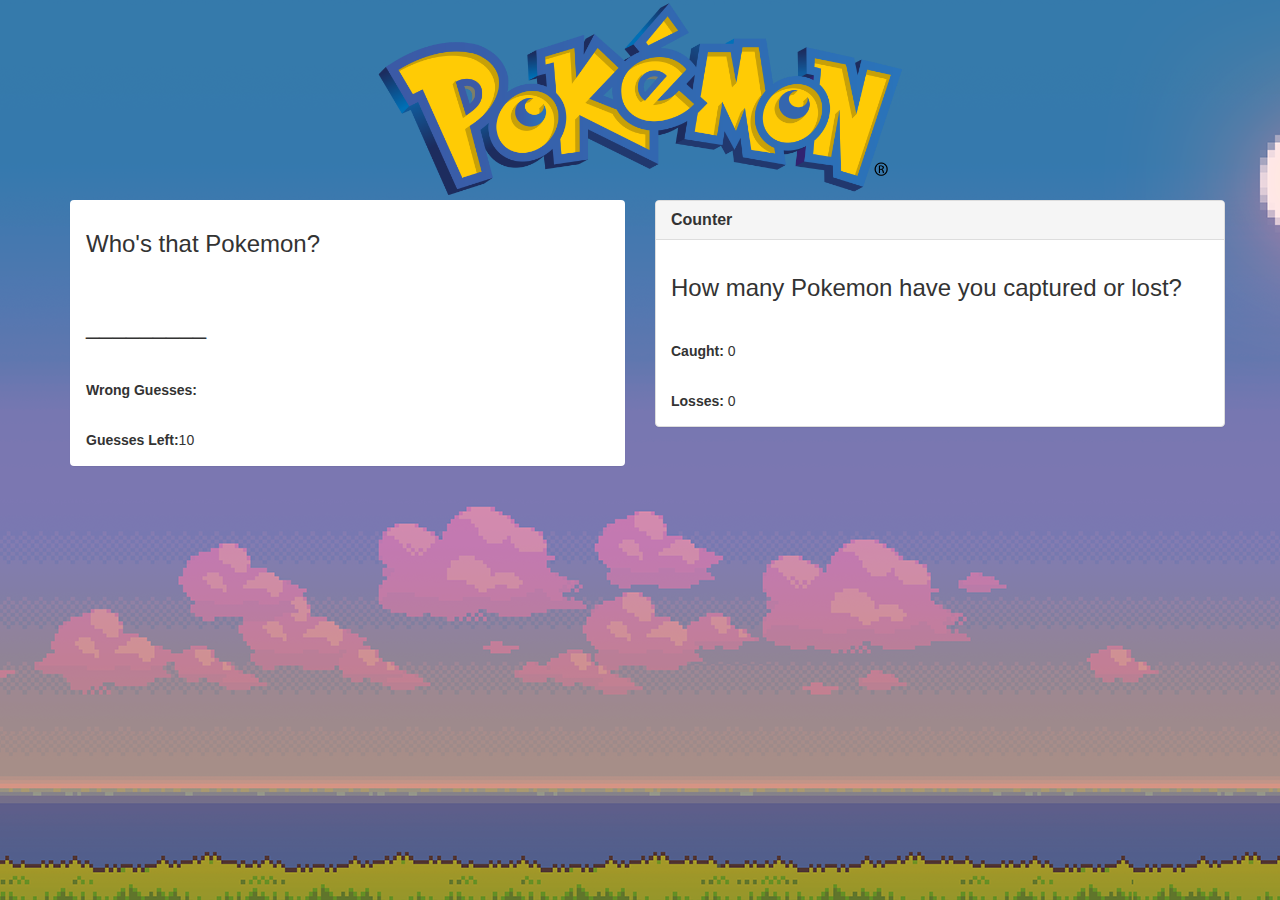
==== index3.html @ 161a58c6 "Second Upload" ====
<!DOCTYPE html>
<html>
<head>
	<title>Hangman: Pokemon Edition</title>
	<link rel="stylesheet" href="https://maxcdn.bootstrapcdn.com/bootstrap/3.3.7/css/bootstrap.min.css" integrity="sha384-BVYiiSIFeK1dGmJRAkycuHAHRg32OmUcww7on3RYdg4Va+PmSTsz/K68vbdEjh4u" crossorigin="anonymous">
	<link rel="stylesheet" href="assets/css/style.css">
</head>
<body>

<div class="container">
	<div class="row">
		<div class="col-xs-12 center-block">
			<img src="assets/images/pokemon3.png" class="center-block" height="200px">
		</div>	
	</div>
		
			
			
		


	<div class="row">
		<div class="col-lg-6">
			<div class="panel panel-defaul">
				<div class="panel-heading">
					<h3>Who's that Pokemon?</h3>
				</div>
				<div class="panel-body">
					<h3 id="wordBlanks">_________</h3>
				</div>

					<div class="panel-body">
						<strong>Wrong Guesses: </strong> <span id="wrongGuesses"></span>
					</div>

					<div class="panel-body">
						<strong>Guesses Left:</strong><span id="guessesLeft"></span>
					</div>
			</div>
		</div>

		<div class="row">
			<div class="col-lg-6">
			<div class="panel panel-default">
				<div class="panel-heading">
					<h3 class="panel-title"><strong>Counter</strong></h3>
				</div>
				<div class="panel-body">
					<h3 id="wordBlanks">How many Pokemon have you captured or lost?</h3>
				</div>
				<div class="panel-body">
					<strong>Caught: </strong> <span id="winCounter">0</span>
				</div>
				<div class="panel-body">
					<strong>Losses: </strong><span id="lossCounter">0</span>
				</div>
			</div>
			</div>
		</div>
		
	</div>
</div>

<script type="text/javascript">
	// array of words
var wordList = ['pikachu', 'bulbasuar', 'squirtle', 'charmander', 'dragonite', 'caterpie', 'meowth', 'psyduck', 'mewtwo']
var chosenWord = "";
var lettersInChosenWord = [];
var numberBlanks = 0;
var blanksAndSuccesses = [];
var wrongGuesses = [];


// Game Counters
var winCounter = 0;
var lossCounter = 0;
var numberGuesses = 10;

// To Start Game
function startGame () {
	numberGuesses = 10;
	chosenWord = wordList[Math.floor(Math.random() * wordList.length)];
	lettersInChosenWord = chosenWord.split("");
	numberBlanks = lettersInChosenWord.length;

	console.log(chosenWord);

	blanksAndSuccesses = [];
	wrongGuesses = [];

	for ( var i = 0; i < numberBlanks; i++) {
		blanksAndSuccesses.push("_");
	}

	console.log(blanksAndSuccesses);

	document.getElementById("guessesLeft").innerHTML = numberGuesses;
	document.getElementById("wordBlanks").innerHTML = blanksAndSuccesses.join("");
	document.getElementById("wrongGuesses").innerHTML = wrongGuesses.join("");
}

// To check all of the comparisons for matches.
function checkLetters(letter) {

	var letterInWord = false; 

	for (var i=0; i<numberBlanks; i++) {
		if(chosenWord[i] == letter) {
			letterInWord = true; 
 		}
	}

	if(letterInWord){
		for (var i=0; i<numberBlanks; i++){
			if(chosenWord[i] == letter) {
				blanksAndSuccesses[i] = letter; 
			}
		}
		console.log(blanksAndSuccesses); 
	}
	
	else {
		wrongGuesses.push(letter);
		numberGuesses--; 
	}
}

// Complete a round of the game
function roundComplete() {
	console.log("winCount: " + winCounter +" | lossCount: " + lossCounter + " | numberGuesses: " + numberGuesses);
	document.getElementById("guessesLeft").innerHTML = numberGuesses;
	document.getElementById("wordBlanks").innerHTML = blanksAndSuccesses.join(" ");
	document.getElementById("wrongGuesses").innerHTML = wrongGuesses.join(" ");

	if (lettersInChosenWord.toString() == blanksAndSuccesses.toString()) {
		winCounter++;
		alert("You Win!");

		document.getElementById("winCounter").innerHTML = winCounter
		startGame();
	}
	else if(numberGuesses == 0) {
		lossCounter++;
		alert("You Lose!");

	document.getElementById("lossCounter").innerHTML = lossCounter;
	startGame();
	}
}

// Main process of the game
startGame();

document.onkeyup = function (event) {
	 letterGuessed = String.fromCharCode(event.keycode).toLowerCase();
	checkLetters(letterGuessed);
	roundComplete();
}
</script>


</body>
</html>
---- assets/css/style.css ----
body {
	background: url(../images/background.png);
}
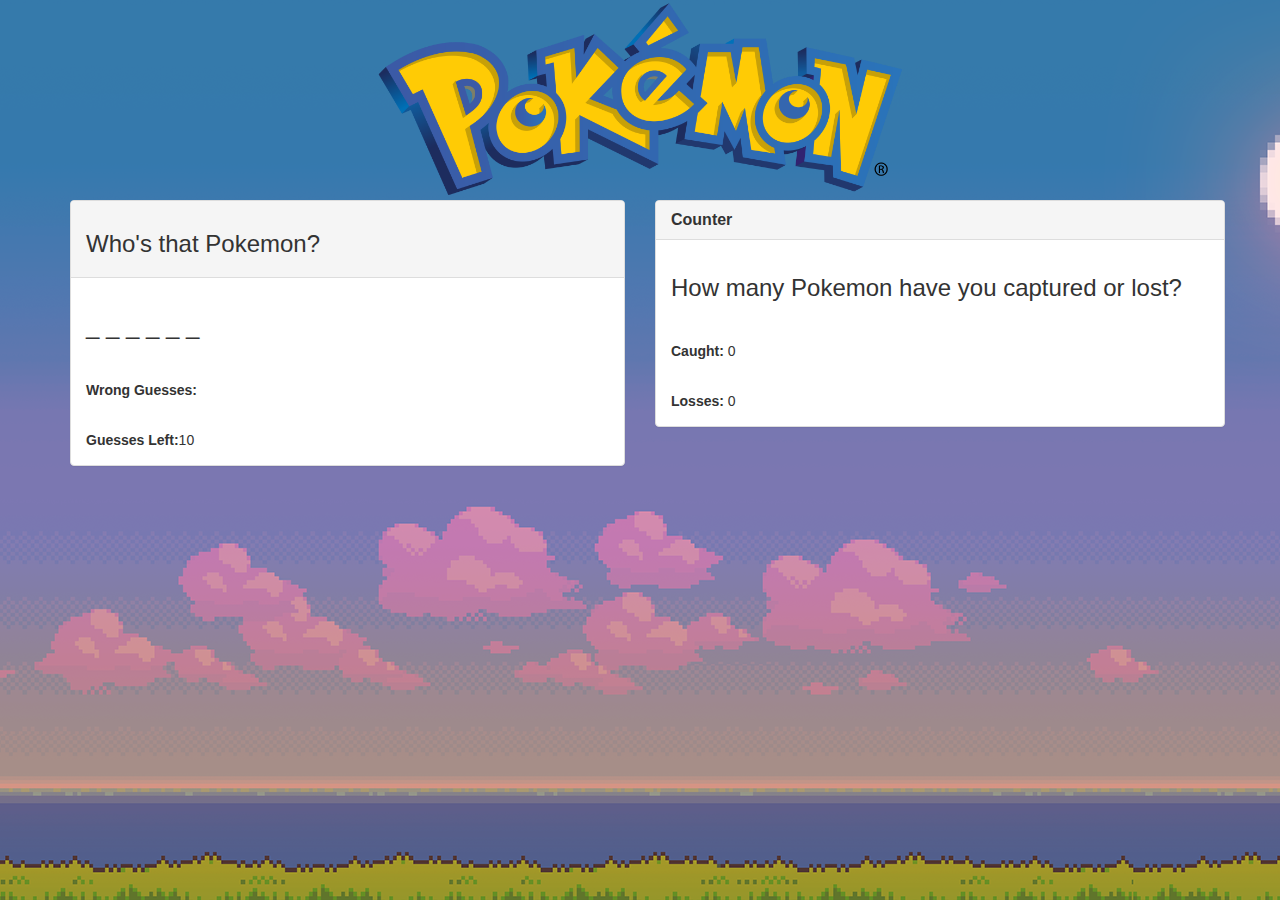
==== commit f32133ca: "Second upload with fixes to js and html" ====
--- a/index3.html
+++ b/index3.html
@@ -21,7 +21,7 @@
 
 	<div class="row">
 		<div class="col-lg-6">
-			<div class="panel panel-defaul">
+			<div class="panel panel-default">
 				<div class="panel-heading">
 					<h3>Who's that Pokemon?</h3>
 				</div>
@@ -63,7 +63,7 @@
 
 <script type="text/javascript">
 	// array of words
-var wordList = ['pikachu', 'bulbasuar', 'squirtle', 'charmander', 'dragonite', 'caterpie', 'meowth', 'psyduck', 'mewtwo']
+var wordList = ['pikachu', 'bulbasaur', 'squirtle', 'charmander', 'dragonite', 'caterpie', 'meowth', 'psyduck', 'mewtwo', 'articuno', 'zapdos', 'moltres', 'snorlax', 'chansey', 'pidgeotto'];
 var chosenWord = "";
 var lettersInChosenWord = [];
 var numberBlanks = 0;
@@ -95,8 +95,8 @@
 	console.log(blanksAndSuccesses);
 
 	document.getElementById("guessesLeft").innerHTML = numberGuesses;
-	document.getElementById("wordBlanks").innerHTML = blanksAndSuccesses.join("");
-	document.getElementById("wrongGuesses").innerHTML = wrongGuesses.join("");
+	document.getElementById("wordBlanks").innerHTML = blanksAndSuccesses.join(" ");
+	document.getElementById("wrongGuesses").innerHTML = wrongGuesses.join(" ");
 }
 
 // To check all of the comparisons for matches.
@@ -115,8 +115,10 @@
 			if(chosenWord[i] == letter) {
 				blanksAndSuccesses[i] = letter; 
 			}
+			console.log(blanksAndSuccesses);
+			document.getElementById("wordBlanks").innerHTML = blanksAndSuccesses;
 		}
-		console.log(blanksAndSuccesses); 
+
 	}
 	
 	else {
@@ -134,7 +136,7 @@
 
 	if (lettersInChosenWord.toString() == blanksAndSuccesses.toString()) {
 		winCounter++;
-		alert("You Win!");
+		
 
 		document.getElementById("winCounter").innerHTML = winCounter
 		startGame();
@@ -152,10 +154,14 @@
 startGame();
 
 document.onkeyup = function (event) {
-	 letterGuessed = String.fromCharCode(event.keycode).toLowerCase();
+	  letterGuessed = event.key.toLowerCase();
 	checkLetters(letterGuessed);
 	roundComplete();
+	console.log(letterGuessed);
 }
+
+
+
 </script>
 
 
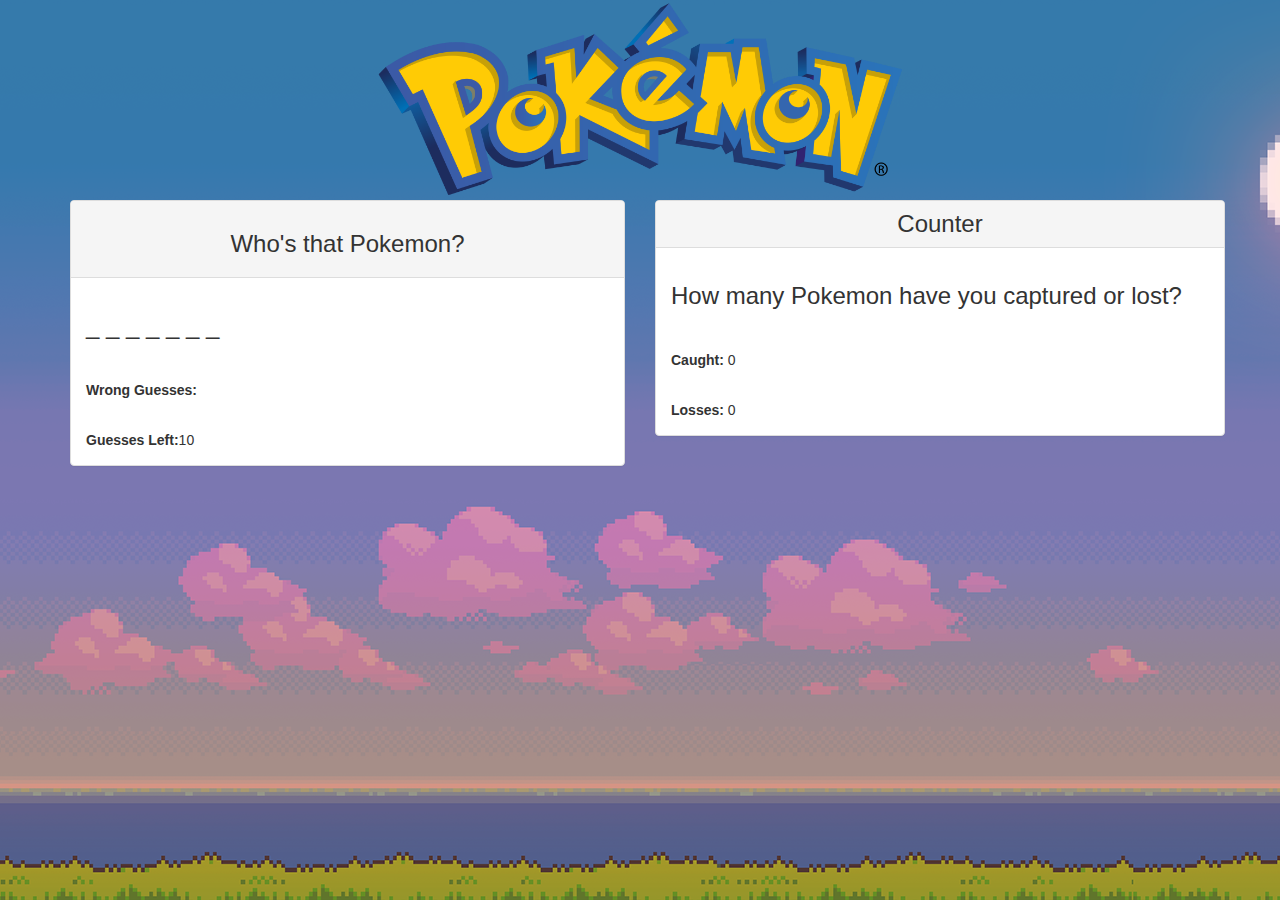
==== commit aabd7f66: "Final changes to css and html" ====
--- a/index3.html
+++ b/index3.html
@@ -43,7 +43,7 @@
 			<div class="col-lg-6">
 			<div class="panel panel-default">
 				<div class="panel-heading">
-					<h3 class="panel-title"><strong>Counter</strong></h3>
+					<h3 class="panel-title">Counter</h3>
 				</div>
 				<div class="panel-body">
 					<h3 id="wordBlanks">How many Pokemon have you captured or lost?</h3>
--- a/assets/css/style.css
+++ b/assets/css/style.css
@@ -2,3 +2,11 @@
 	background: url(../images/background.png);
 }
 
+.panel-heading {
+	text-align: center;
+
+}
+
+.panel-title {
+	font-size: 24px;
+}
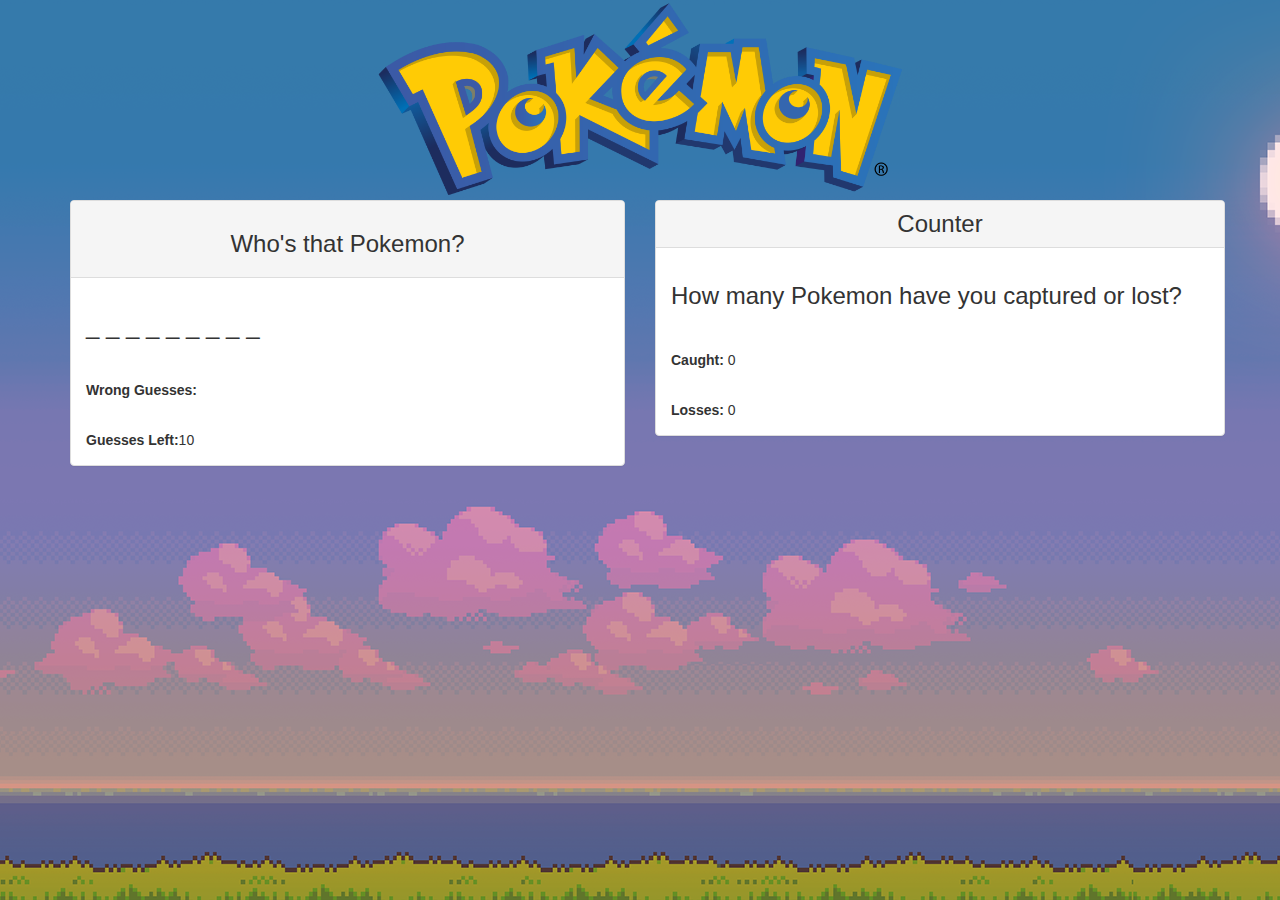
==== commit 9f841b4c: "Linked in external JS File" ====
--- a/index3.html
+++ b/index3.html
@@ -61,109 +61,6 @@
 	</div>
 </div>
 
-<script type="text/javascript">
-	// array of words
-var wordList = ['pikachu', 'bulbasaur', 'squirtle', 'charmander', 'dragonite', 'caterpie', 'meowth', 'psyduck', 'mewtwo', 'articuno', 'zapdos', 'moltres', 'snorlax', 'chansey', 'pidgeotto'];
-var chosenWord = "";
-var lettersInChosenWord = [];
-var numberBlanks = 0;
-var blanksAndSuccesses = [];
-var wrongGuesses = [];
-
-
-// Game Counters
-var winCounter = 0;
-var lossCounter = 0;
-var numberGuesses = 10;
-
-// To Start Game
-function startGame () {
-	numberGuesses = 10;
-	chosenWord = wordList[Math.floor(Math.random() * wordList.length)];
-	lettersInChosenWord = chosenWord.split("");
-	numberBlanks = lettersInChosenWord.length;
-
-	console.log(chosenWord);
-
-	blanksAndSuccesses = [];
-	wrongGuesses = [];
-
-	for ( var i = 0; i < numberBlanks; i++) {
-		blanksAndSuccesses.push("_");
-	}
-
-	console.log(blanksAndSuccesses);
-
-	document.getElementById("guessesLeft").innerHTML = numberGuesses;
-	document.getElementById("wordBlanks").innerHTML = blanksAndSuccesses.join(" ");
-	document.getElementById("wrongGuesses").innerHTML = wrongGuesses.join(" ");
-}
-
-// To check all of the comparisons for matches.
-function checkLetters(letter) {
-
-	var letterInWord = false; 
-
-	for (var i=0; i<numberBlanks; i++) {
-		if(chosenWord[i] == letter) {
-			letterInWord = true; 
- 		}
-	}
-
-	if(letterInWord){
-		for (var i=0; i<numberBlanks; i++){
-			if(chosenWord[i] == letter) {
-				blanksAndSuccesses[i] = letter; 
-			}
-			console.log(blanksAndSuccesses);
-			document.getElementById("wordBlanks").innerHTML = blanksAndSuccesses;
-		}
-
-	}
-	
-	else {
-		wrongGuesses.push(letter);
-		numberGuesses--; 
-	}
-}
-
-// Complete a round of the game
-function roundComplete() {
-	console.log("winCount: " + winCounter +" | lossCount: " + lossCounter + " | numberGuesses: " + numberGuesses);
-	document.getElementById("guessesLeft").innerHTML = numberGuesses;
-	document.getElementById("wordBlanks").innerHTML = blanksAndSuccesses.join(" ");
-	document.getElementById("wrongGuesses").innerHTML = wrongGuesses.join(" ");
-
-	if (lettersInChosenWord.toString() == blanksAndSuccesses.toString()) {
-		winCounter++;
-		
-
-		document.getElementById("winCounter").innerHTML = winCounter
-		startGame();
-	}
-	else if(numberGuesses == 0) {
-		lossCounter++;
-		alert("You Lose!");
-
-	document.getElementById("lossCounter").innerHTML = lossCounter;
-	startGame();
-	}
-}
-
-// Main process of the game
-startGame();
-
-document.onkeyup = function (event) {
-	  letterGuessed = event.key.toLowerCase();
-	checkLetters(letterGuessed);
-	roundComplete();
-	console.log(letterGuessed);
-}
-
-
-
-</script>
-
-
+<script type="text/javascript" src="assets/javascript/game.js"></script>
 </body>
 </html>